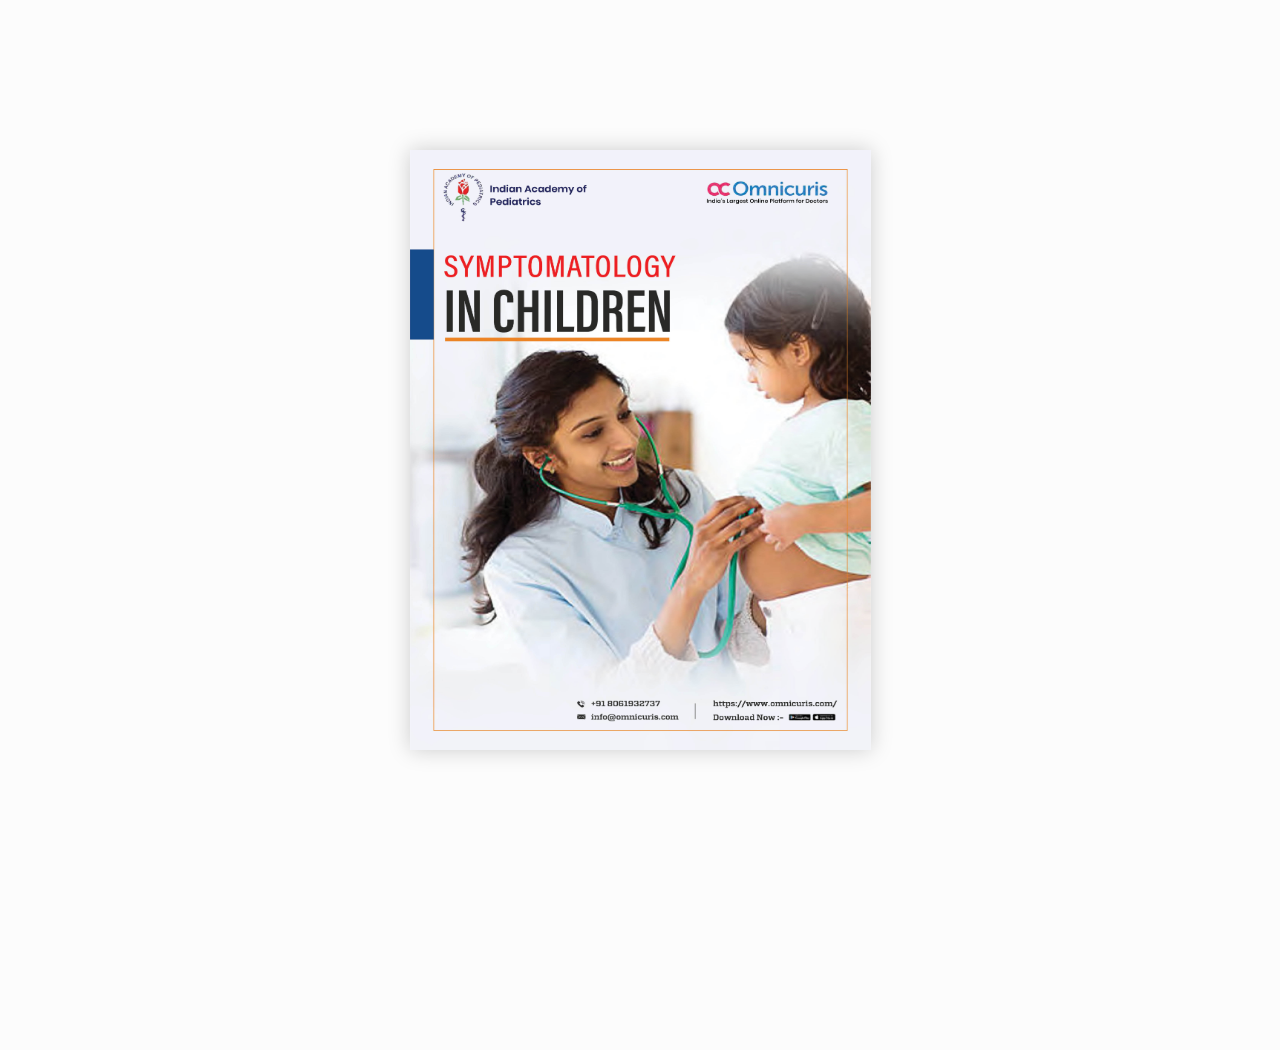
==== samples/basic/index.html @ 5eb257b9 "changes" ====
<!doctype html>
<!--[if lt IE 7 ]> <html lang="en" class="ie6"> <![endif]-->
<!--[if IE 7 ]>    <html lang="en" class="ie7"> <![endif]-->
<!--[if IE 8 ]>    <html lang="en" class="ie8"> <![endif]-->
<!--[if IE 9 ]>    <html lang="en" class="ie9"> <![endif]-->
<!--[if !IE]><!--> <html lang="en"> <!--<![endif]-->
<head>
<meta name="viewport" content="width = 1050, user-scalable = no" />
<script type="text/javascript" src="../../extras/jquery.min.1.7.js"></script>
<script type="text/javascript" src="../../extras/modernizr.2.5.3.min.js"></script>
</head>
<body>

<div class="flipbook-viewport">
	<div class="container">
		<div class="flipbook">
			<div style="background-image:url(pages/1.jpg)"></div>
			<div style="background-image:url(pages/2.jpg)"></div>
			<div style="background-image:url(pages/3.jpg)"></div>
			<div style="background-image:url(pages/4.jpg)"></div>
			<div style="background-image:url(pages/5.jpg)"></div>
			<div style="background-image:url(pages/6.jpg)"></div>
			</div>
	</div>
</div>


<script type="text/javascript">

function loadApp() {

	// Create the flipbook

	$('.flipbook').turn({
			// Width

			width:922,
			
			// Height

			height:600,

			// Elevation

			elevation: 50,
			
			// Enable gradients

			gradients: true,
			
			// Auto center this flipbook

			autoCenter: true

	});
}

// Load the HTML4 version if there's not CSS transform

yepnope({
	test : Modernizr.csstransforms,
	yep: ['../../lib/turn.js'],
	nope: ['../../lib/turn.html4.min.js'],
	both: ['css/basic.css'],
	complete: loadApp
});

</script>

</body>
</html>
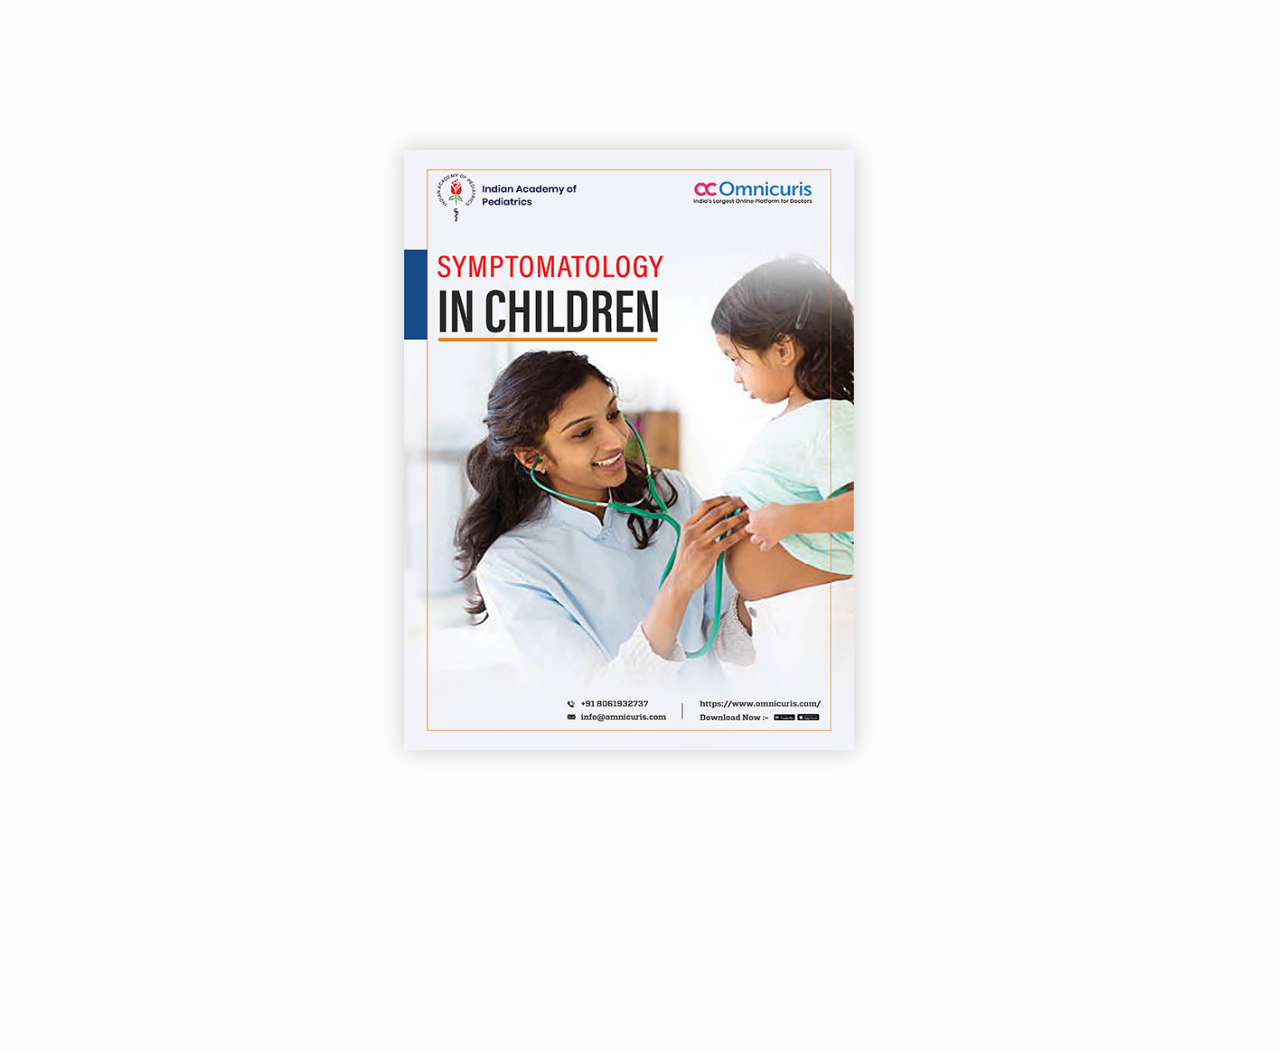
==== commit d26b03aa: "Update index.html" ====
--- a/samples/basic/index.html
+++ b/samples/basic/index.html
@@ -34,7 +34,7 @@
 	$('.flipbook').turn({
 			// Width
 
-			width:922,
+			width:900,
 			
 			// Height
 
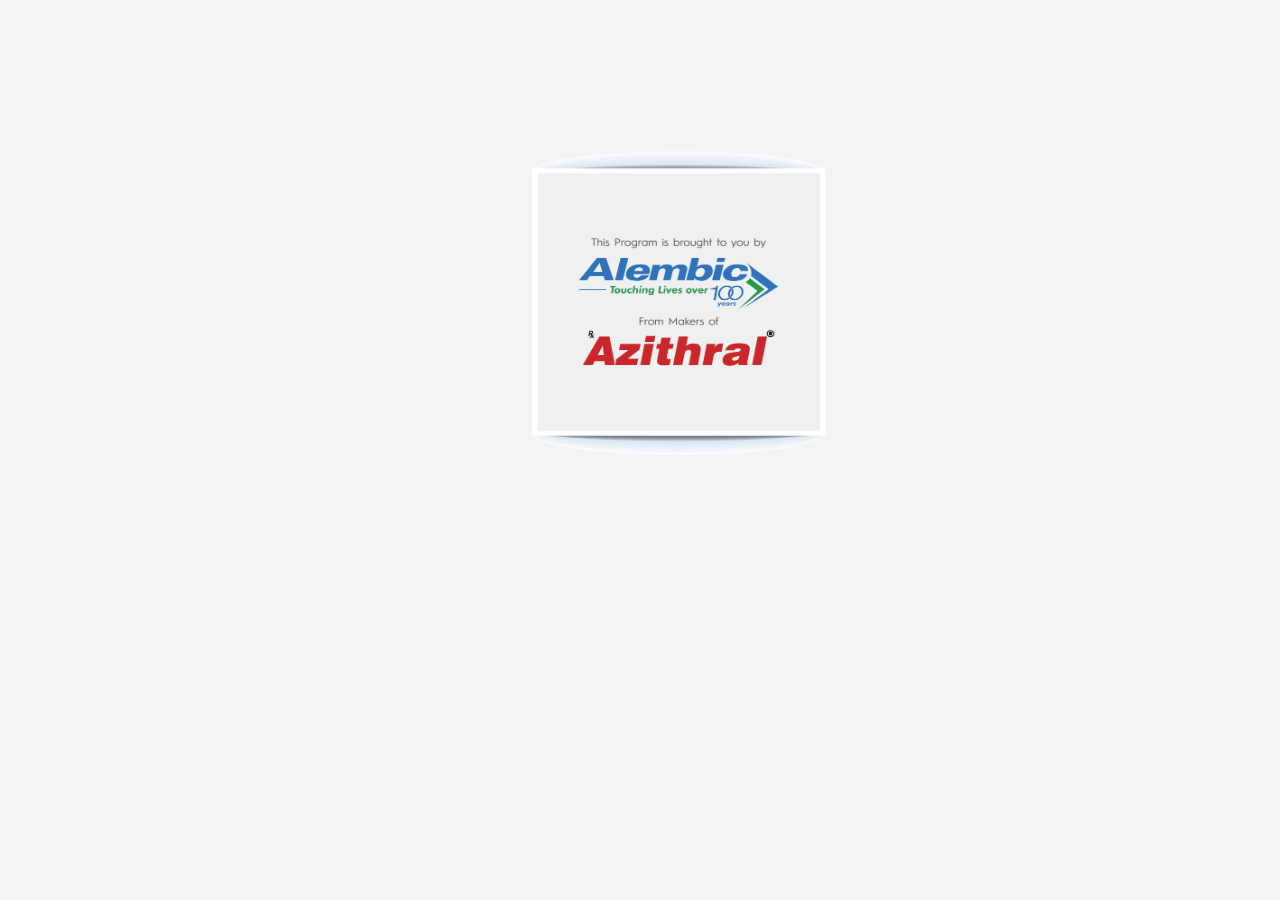
==== commit 6ef305a5: "changes" ====
--- a/samples/basic/index.html
+++ b/samples/basic/index.html
@@ -1,71 +1,15 @@
-<!doctype html>
-<!--[if lt IE 7 ]> <html lang="en" class="ie6"> <![endif]-->
-<!--[if IE 7 ]>    <html lang="en" class="ie7"> <![endif]-->
-<!--[if IE 8 ]>    <html lang="en" class="ie8"> <![endif]-->
-<!--[if IE 9 ]>    <html lang="en" class="ie9"> <![endif]-->
-<!--[if !IE]><!--> <html lang="en"> <!--<![endif]-->
+<html>
+<title>Azithral</title>
+
 <head>
-<meta name="viewport" content="width = 1050, user-scalable = no" />
-<script type="text/javascript" src="../../extras/jquery.min.1.7.js"></script>
-<script type="text/javascript" src="../../extras/modernizr.2.5.3.min.js"></script>
-</head>
+    <link rel="stylesheet" href="styles.css">
+
 <body>
+    <a href = "flipbook.html" width="1280" height="720"
+        seamless="seamless" scrolling="no" frameBorder="0" allowFullScreen> 
+        <img alt="Azithral" src="Azithral .png" alt="Azithral" width="333px" height="333px" class="logo">
 
-<div class="flipbook-viewport">
-	<div class="container">
-		<div class="flipbook">
-			<div style="background-image:url(pages/1.jpg)"></div>
-			<div style="background-image:url(pages/2.jpg)"></div>
-			<div style="background-image:url(pages/3.jpg)"></div>
-			<div style="background-image:url(pages/4.jpg)"></div>
-			<div style="background-image:url(pages/5.jpg)"></div>
-			<div style="background-image:url(pages/6.jpg)"></div>
-			</div>
-	</div>
-</div>
+    </a>
+</body>
 
-
-<script type="text/javascript">
-
-function loadApp() {
-
-	// Create the flipbook
-
-	$('.flipbook').turn({
-			// Width
-
-			width:900,
-			
-			// Height
-
-			height:600,
-
-			// Elevation
-
-			elevation: 50,
-			
-			// Enable gradients
-
-			gradients: true,
-			
-			// Auto center this flipbook
-
-			autoCenter: true
-
-	});
-}
-
-// Load the HTML4 version if there's not CSS transform
-
-yepnope({
-	test : Modernizr.csstransforms,
-	yep: ['../../lib/turn.js'],
-	nope: ['../../lib/turn.html4.min.js'],
-	both: ['css/basic.css'],
-	complete: loadApp
-});
-
-</script>
-
-</body>
 </html>--- a/samples/basic/styles.css
+++ b/samples/basic/styles.css
@@ -0,0 +1,21 @@
+*{
+    background-color: f3f4f4;
+}
+@media only screen and (max-width: 300px) {
+    
+}
+.logo
+{
+    margin : 130px 500px;
+    animation: alternate-reverse;
+    
+}
+:hover{
+    box-shadow: inset;
+}
+
+::-webkit-validation-bubble-text-block
+{
+    height: 20px;
+     width: 100px;
+}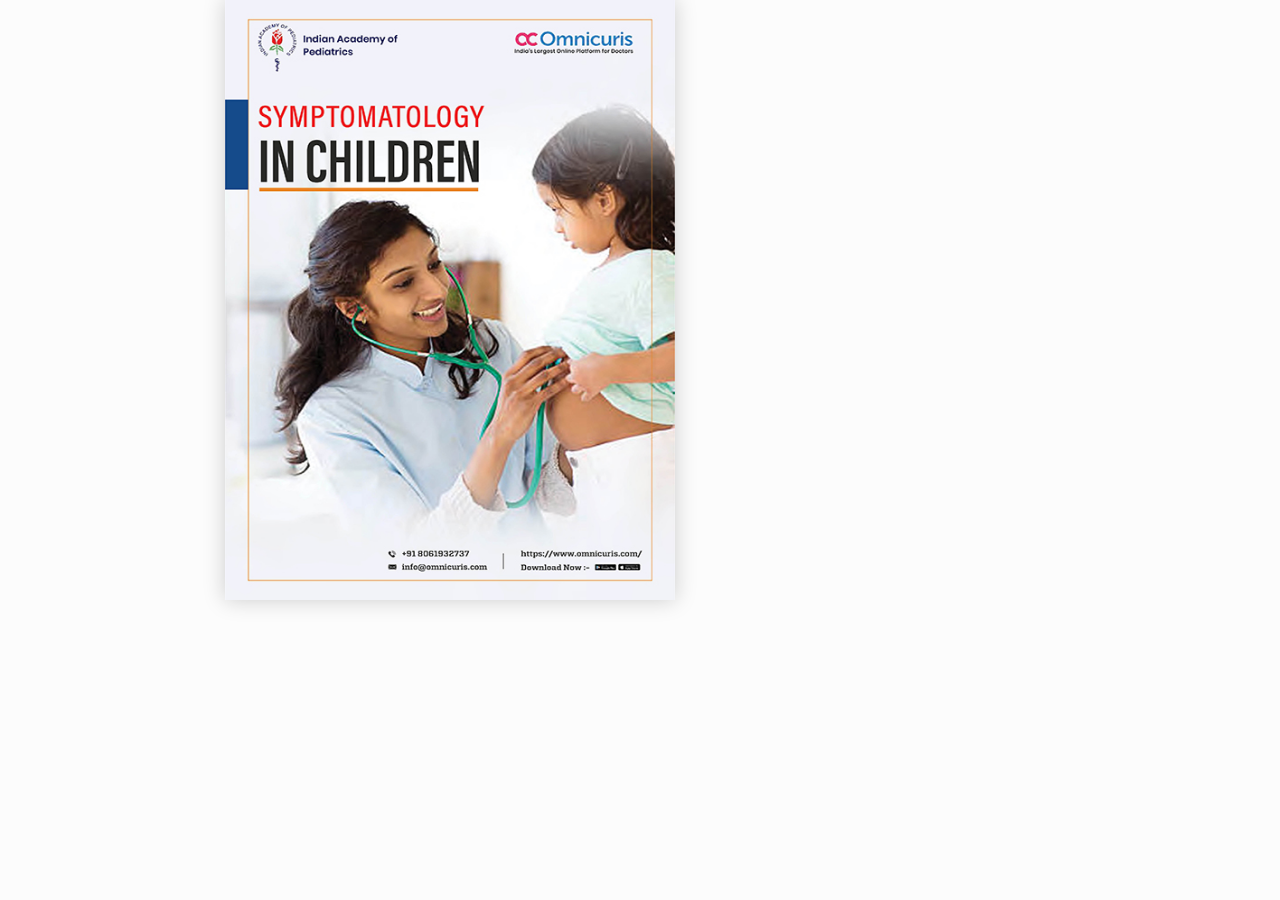
==== commit b500153e: "changes" ====
--- a/samples/basic/index.html
+++ b/samples/basic/index.html
@@ -1,15 +1,71 @@
-<html>
-<title>Azithral</title>
+<!doctype html>
+<!--[if lt IE 7 ]> <html lang="en" class="ie6"> <![endif]-->
+<!--[if IE 7 ]>    <html lang="en" class="ie7"> <![endif]-->
+<!--[if IE 8 ]>    <html lang="en" class="ie8"> <![endif]-->
+<!--[if IE 9 ]>    <html lang="en" class="ie9"> <![endif]-->
+<!--[if !IE]><!--> <html lang="en"> <!--<![endif]-->
+<head>
+<meta name="viewport" content="width = 1050, user-scalable = no" />
+<script type="text/javascript" src="../../extras/jquery.min.1.7.js"></script>
+<script type="text/javascript" src="../../extras/modernizr.2.5.3.min.js"></script>
+</head>
+<body>
 
-<head>
-    <link rel="stylesheet" href="styles.css">
+<div class="flipbook-viewport">
+	<div class="container">
+		<div class="flipbook">
+			<div style="background-image:url(pages/1.jpg)"></div>
+			<div style="background-image:url(pages/2.jpg)"></div>
+			<div style="background-image:url(pages/3.jpg)"></div>
+			<div style="background-image:url(pages/4.jpg)"></div>
+			<div style="background-image:url(pages/5.jpg)"></div>
+			<div style="background-image:url(pages/6.jpg)"></div>
+			</div>
+	</div>
+</div>
 
-<body>
-    <a href = "flipbook.html" width="1280" height="720"
-        seamless="seamless" scrolling="no" frameBorder="0" allowFullScreen> 
-        <img alt="Azithral" src="Azithral .png" alt="Azithral" width="333px" height="333px" class="logo">
 
-    </a>
+<script type="text/javascript">
+
+function loadApp() {
+
+	// Create the flipbook
+
+	$('.flipbook').turn({
+			// Width
+
+			width:900,
+			
+			// Height
+
+			height:600,
+
+			// Elevation
+
+			elevation: 50,
+			
+			// Enable gradients
+
+			gradients: true,
+			
+			// Auto center this flipbook
+
+			autoCenter: true
+
+	});
+}
+
+// Load the HTML4 version if there's not CSS transform
+
+yepnope({
+	test : Modernizr.csstransforms,
+	yep: ['../../lib/turn.js'],
+	nope: ['../../lib/turn.html4.min.js'],
+	both: ['css/basic.css'],
+	complete: loadApp
+});
+
+</script>
+
 </body>
-
 </html>